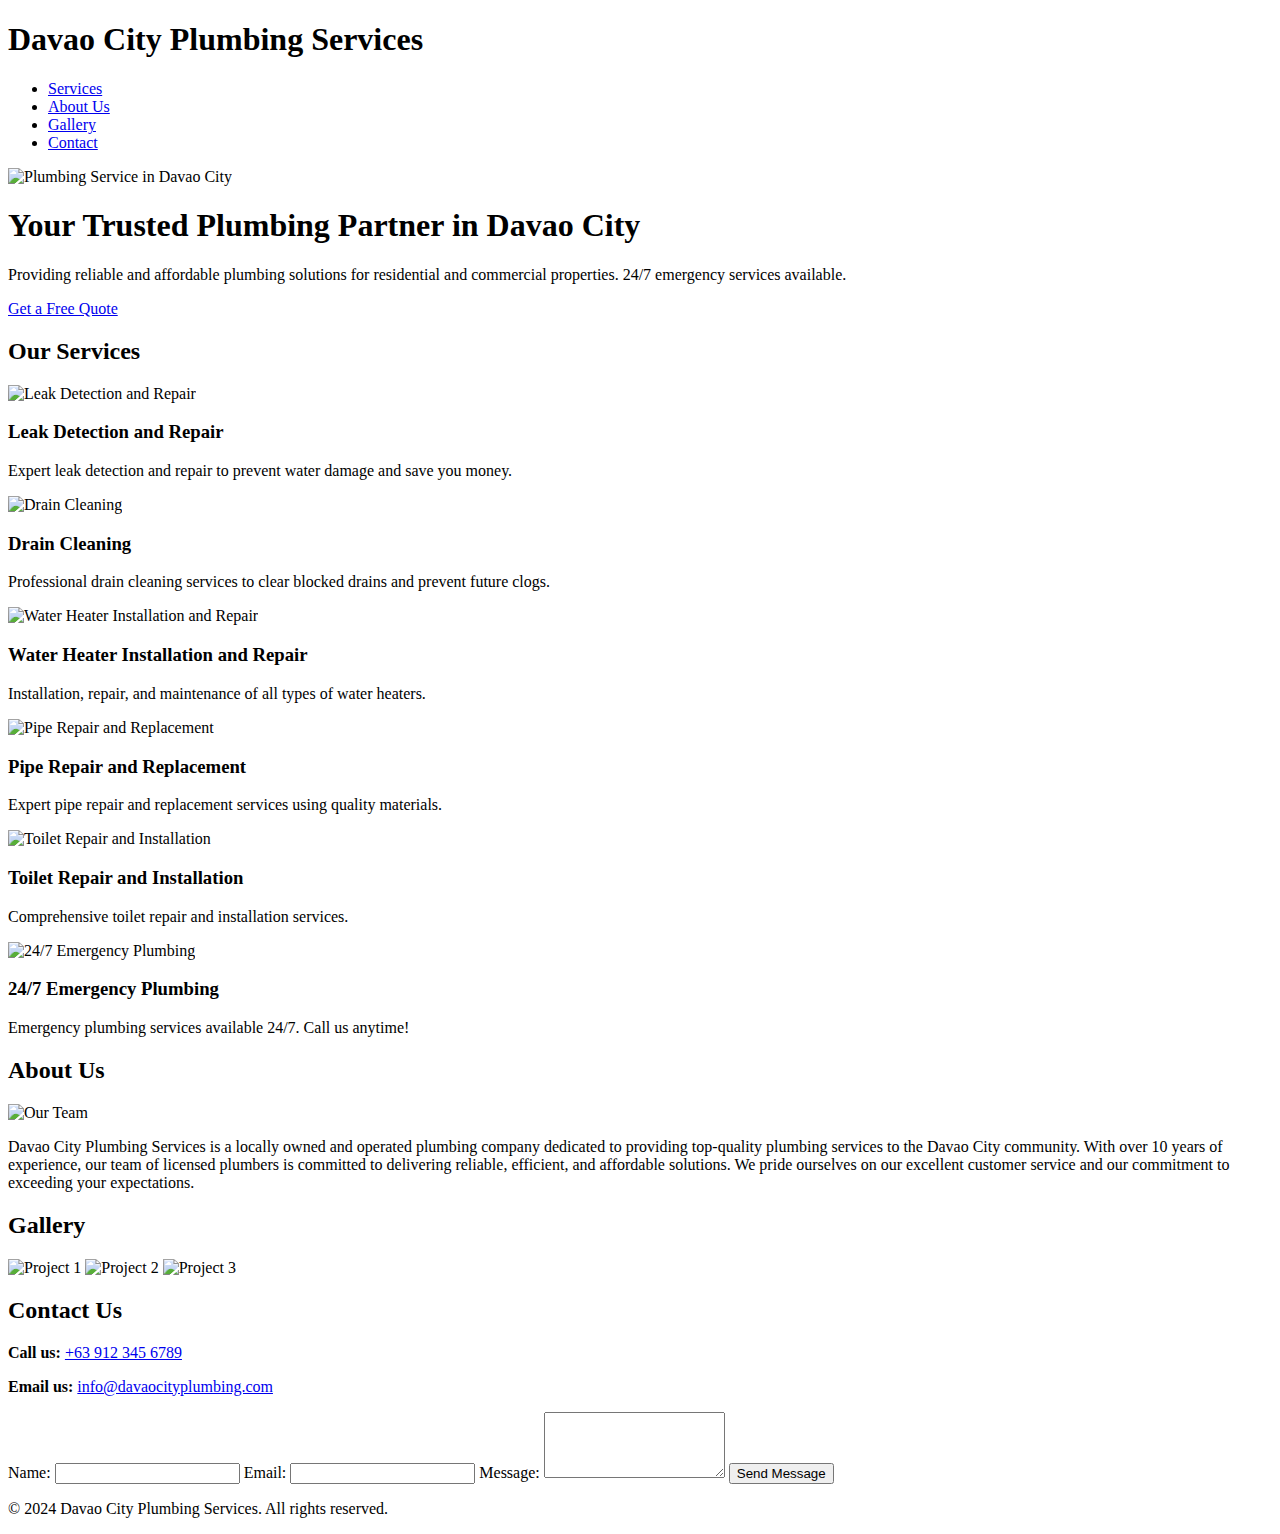
==== index.html @ 7537c2de "Create index.html" ====
<!DOCTYPE html>
<html lang="en">
<head>
    <meta charset="UTF-8">
    <meta name="viewport" content="width=device-width, initial-scale=1.0">
    <title>Davao City Plumbing Services</title>
    <meta name="description" content="Reliable and affordable plumbing services in Davao City.  24/7 emergency plumbing available.">
    <link rel="stylesheet" href="style.css">

    <!-- Google Tag Manager -->
    <!--  Paste your Google Tag Manager code here -->
    <!-- End Google Tag Manager -->
</head>
<body>
    <header>
        <div class="logo">
            <h1>Davao City Plumbing Services</h1>
        </div>
        <nav>
            <ul>
                <li><a href="#services">Services</a></li>
                <li><a href="#about">About Us</a></li>
                <li><a href="#gallery">Gallery</a></li>
                <li><a href="#contact">Contact</a></li>
            </ul>
        </nav>
    </header>

    <section id="hero">
        <img src="images/plumbing-hero.jpg" alt="Plumbing Service in Davao City" width="1200" height="600">
        <div class="hero-content">
            <h1>Your Trusted Plumbing Partner in Davao City</h1>
            <p>Providing reliable and affordable plumbing solutions for residential and commercial properties.  24/7 emergency services available.</p>
            <a href="#contact" class="cta-button">Get a Free Quote</a>
        </div>
    </section>

    <section id="services">
        <h2>Our Services</h2>
        <div class="service-list">
            <div class="service-item">
                <img src="images/service-leak.jpg" alt="Leak Detection and Repair" width="300" height="200">
                <h3>Leak Detection and Repair</h3>
                <p>Expert leak detection and repair to prevent water damage and save you money.</p>
            </div>
            <div class="service-item">
                <img src="images/service-drain.jpg" alt="Drain Cleaning" width="300" height="200">
                <h3>Drain Cleaning</h3>
                <p>Professional drain cleaning services to clear blocked drains and prevent future clogs.</p>
            </div>
            <div class="service-item">
                <img src="images/service-waterheater.jpg" alt="Water Heater Installation and Repair" width="300" height="200">
                <h3>Water Heater Installation and Repair</h3>
                <p>Installation, repair, and maintenance of all types of water heaters.</p>
            </div>
            <div class="service-item">
                <img src="images/service-pipe.jpg" alt="Pipe Repair and Replacement" width="300" height="200">
                <h3>Pipe Repair and Replacement</h3>
                <p>Expert pipe repair and replacement services using quality materials.</p>
            </div>
            <div class="service-item">
                <img src="images/service-toilet.jpg" alt="Toilet Repair and Installation" width="300" height="200">
                <h3>Toilet Repair and Installation</h3>
                <p>Comprehensive toilet repair and installation services.</p>
            </div>
             <div class="service-item">
                <img src="images/service-emergency.jpg" alt="24/7 Emergency Plumbing" width="300" height="200">
                <h3>24/7 Emergency Plumbing</h3>
                <p>Emergency plumbing services available 24/7. Call us anytime!</p>
            </div>
            <!-- Add more service items as needed -->
        </div>
    </section>

    <section id="about">
        <h2>About Us</h2>
        <img src="images/plumber.jpg" alt="Our Team" width="400" height="300" class="about-image">
        <p>Davao City Plumbing Services is a locally owned and operated plumbing company dedicated to providing top-quality plumbing services to the Davao City community. With over 10 years of experience, our team of licensed plumbers is committed to delivering reliable, efficient, and affordable solutions. We pride ourselves on our excellent customer service and our commitment to exceeding your expectations.</p>
    </section>

    <section id="gallery">
        <h2>Gallery</h2>
        <div class="gallery-grid">
            <img src="images/gallery1.jpg" alt="Project 1" width="400" height="300">
            <img src="images/gallery2.jpg" alt="Project 2" width="400" height="300">
            <img src="images/gallery3.jpg" alt="Project 3" width="400" height="300">
            <!-- Add more gallery images -->
        </div>
    </section>

    <section id="contact">
        <h2>Contact Us</h2>
        <div class="contact-form">
            <p><strong>Call us:</strong> <a href="tel:+639123456789">+63 912 345 6789</a></p>
            <p><strong>Email us:</strong> <a href="mailto:info@davaocityplumbing.com">info@davaocityplumbing.com</a></p>
             <form id="contactForm" action="#" method="POST">
                <label for="name">Name:</label>
                <input type="text" id="name" name="name" required>

                <label for="email">Email:</label>
                <input type="email" id="email" name="email" required>

                <label for="message">Message:</label>
                <textarea id="message" name="message" rows="4" required></textarea>

                <button type="submit">Send Message</button>
            </form>
        </div>
    </section>

    <footer>
        <p>© 2024 Davao City Plumbing Services. All rights reserved.</p>
        <!-- Add social media links here if you have them -->
    </footer>

    <!-- Google Tag Manager (noscript) -->
    <!-- Paste your Google Tag Manager (noscript) code here -->
    <!-- End Google Tag Manager (noscript) -->

    <script src="script.js"></script>
</body>
</html>
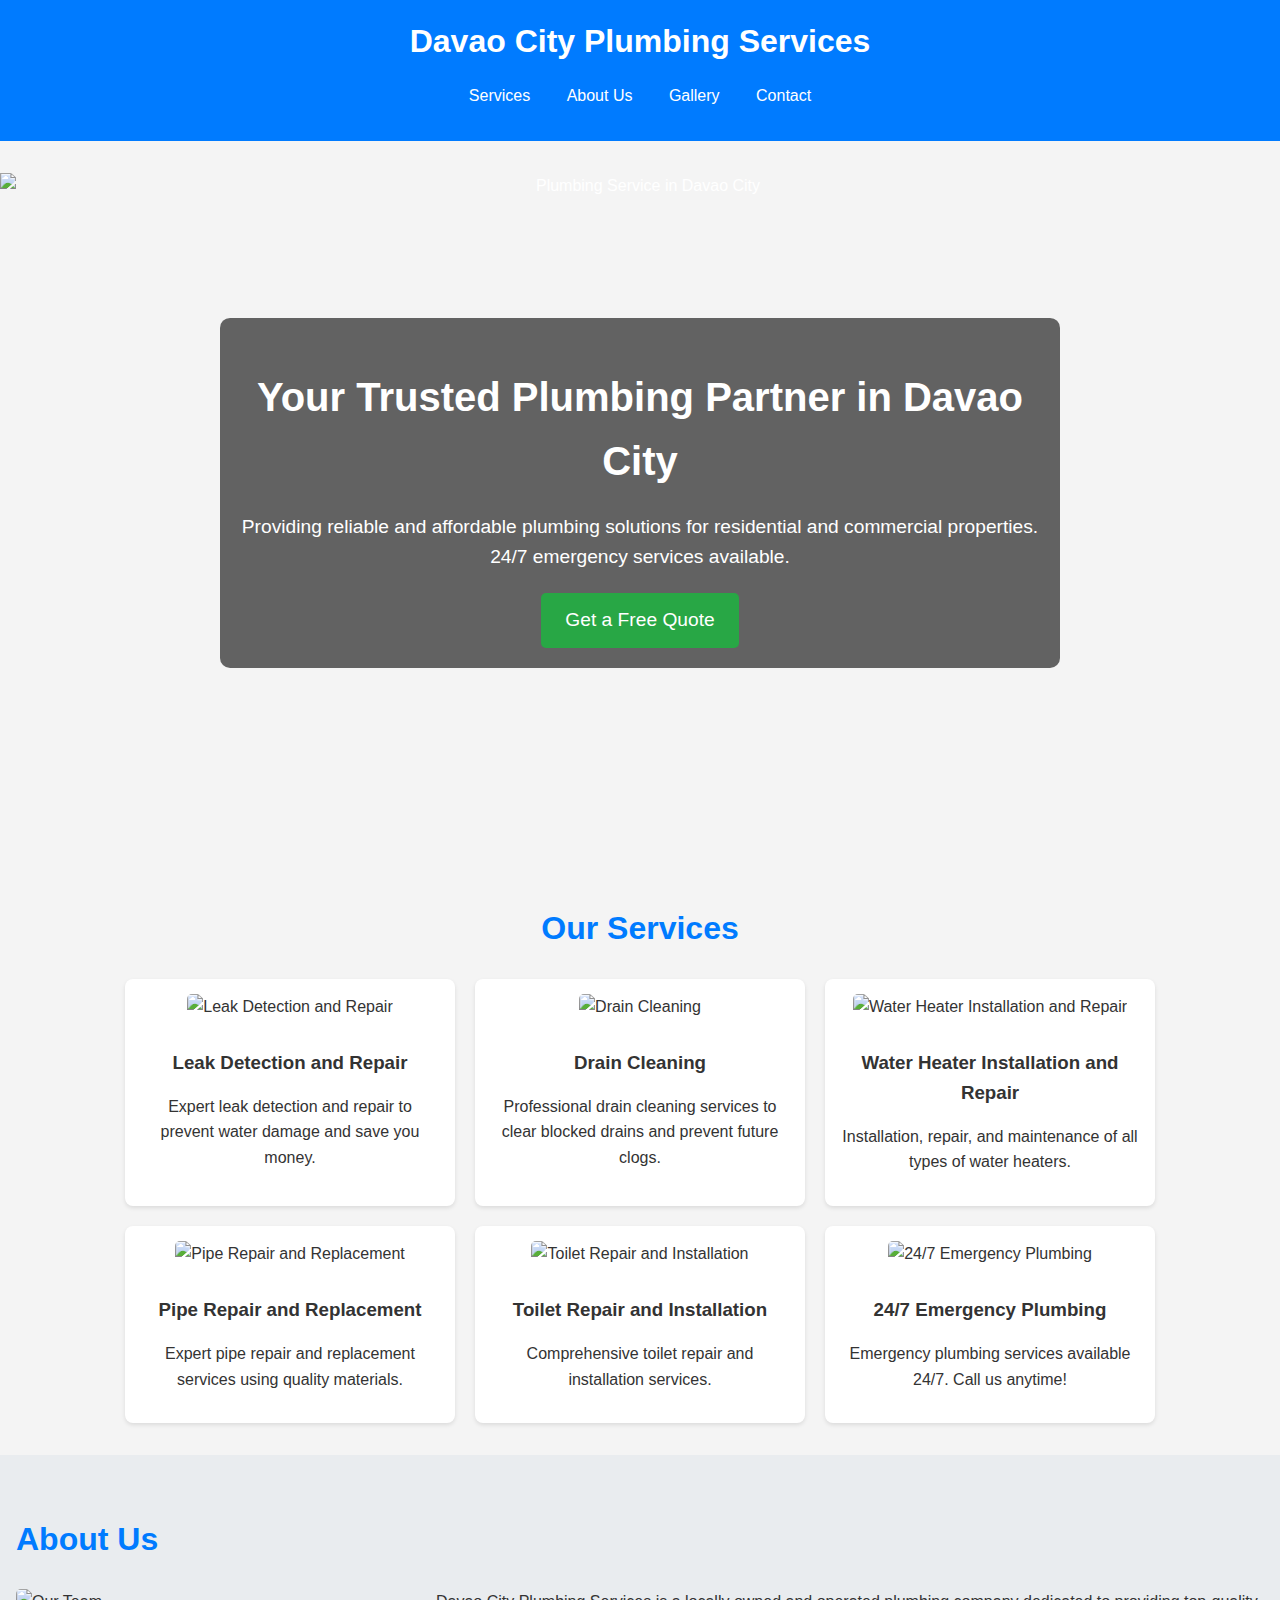
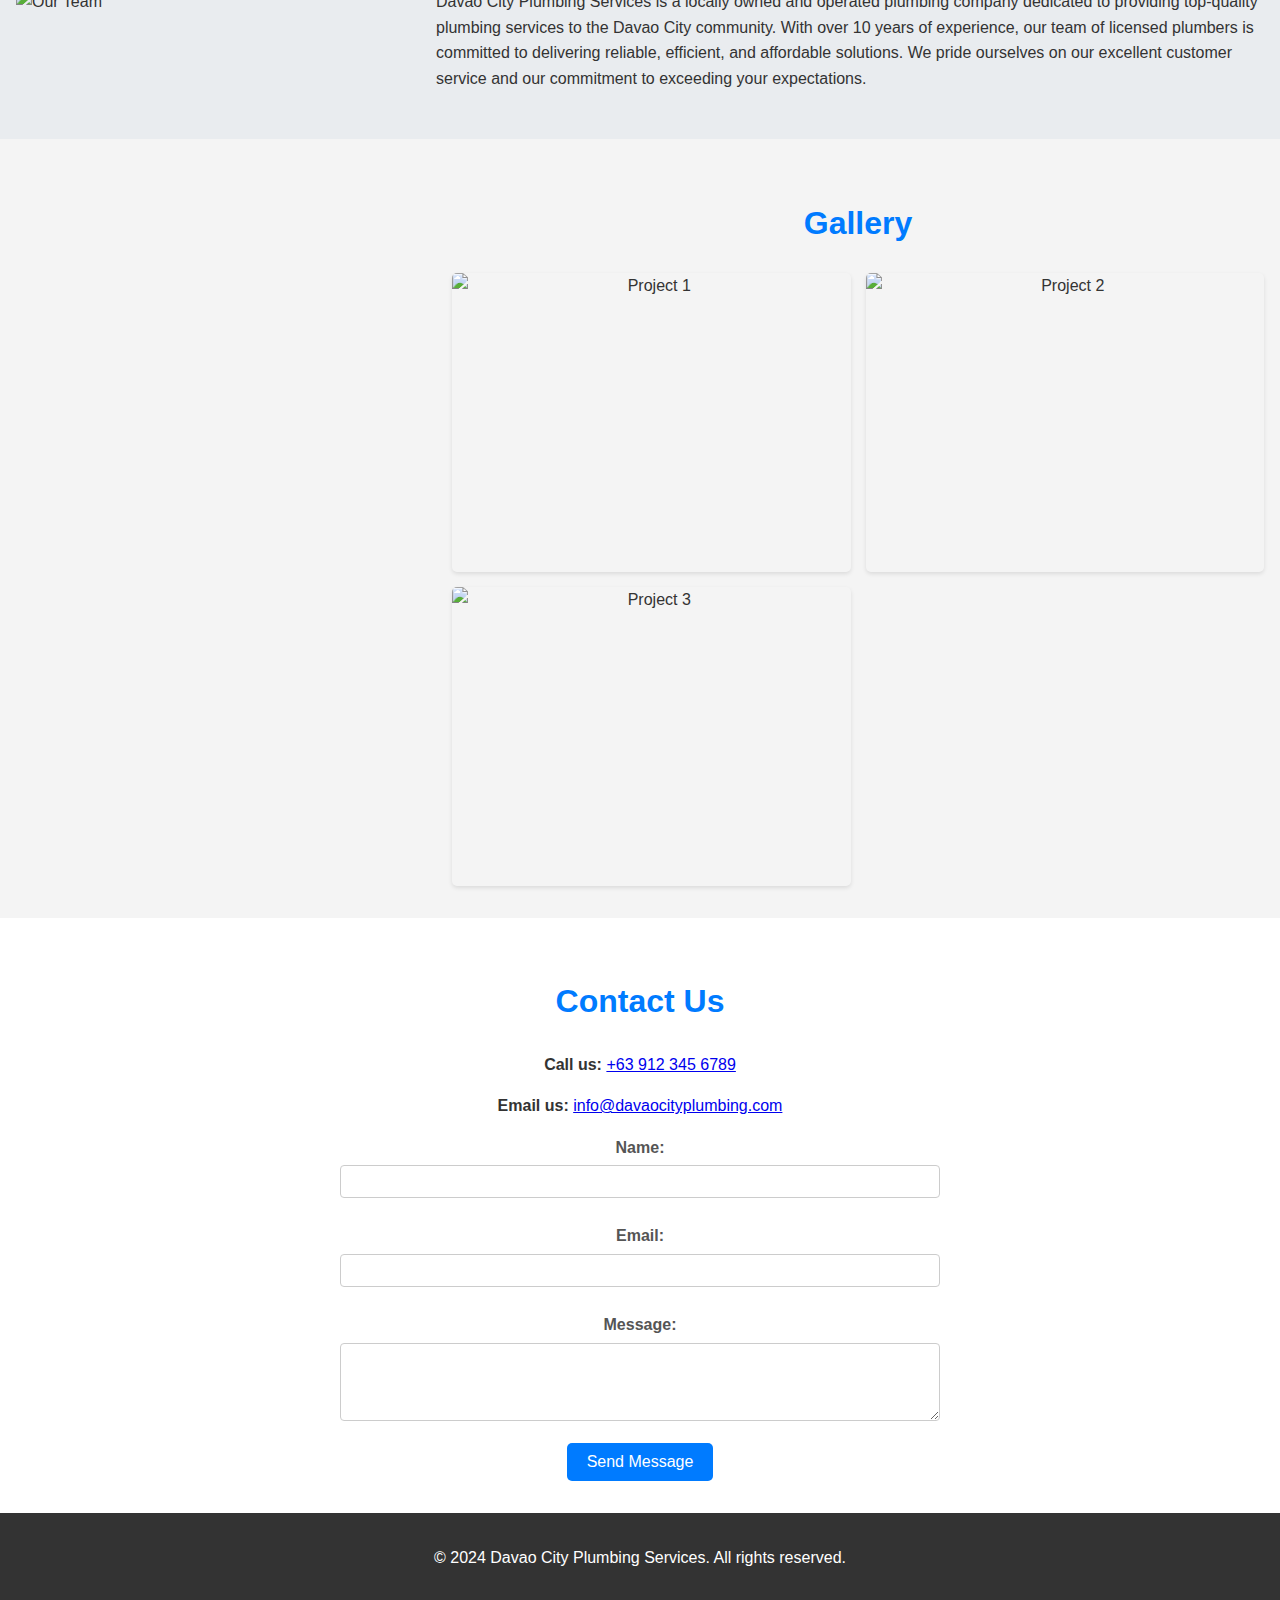
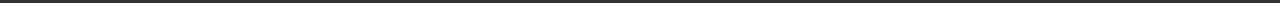
==== commit 751b4a92: "Update index.html" ====
--- a/index.html
+++ b/index.html
@@ -27,7 +27,7 @@
     </header>
 
     <section id="hero">
-        <img src="images/plumbing-hero.jpg" alt="Plumbing Service in Davao City" width="1200" height="600">
+        <img src="https://github.com/brian123123-prog/My-Davao-Plumbing-Services/blob/main/images/plumbing-hero.jpg.jpeg?raw=true" alt="Plumbing Service in Davao City" width="1200" height="600">
         <div class="hero-content">
             <h1>Your Trusted Plumbing Partner in Davao City</h1>
             <p>Providing reliable and affordable plumbing solutions for residential and commercial properties.  24/7 emergency services available.</p>
--- a/style.css
+++ b/style.css
@@ -0,0 +1,258 @@
+/* General Styles */
+body {
+    font-family: Arial, sans-serif;
+    margin: 0;
+    padding: 0;
+    line-height: 1.6;
+    color: #333;
+    background-color: #f4f4f4;
+}
+
+/* Header Styles */
+header {
+    background-color: #007bff; /* Blue */
+    color: #fff;
+    padding: 1rem 0;
+    text-align: center;
+}
+
+header .logo h1 {
+    margin: 0;
+    font-size: 2rem;
+}
+
+nav ul {
+    padding: 0;
+    list-style: none;
+}
+
+nav ul li {
+    display: inline;
+    margin: 0 1rem;
+}
+
+nav a {
+    color: #fff;
+    text-decoration: none;
+}
+
+/* Hero Section Styles */
+#hero {
+    position: relative;
+    text-align: center;
+    color: white;
+}
+
+#hero img {
+    width: 100%;
+    height: auto;
+    display: block;
+}
+
+.hero-content {
+    position: absolute;
+    top: 50%;
+    left: 50%;
+    transform: translate(-50%, -50%);
+    background-color: rgba(0, 0, 0, 0.6);
+    padding: 20px;
+    border-radius: 10px;
+    width: 80%;
+    max-width: 800px;
+}
+
+.hero-content h1 {
+    font-size: 2.5rem;
+    margin-bottom: 10px;
+}
+
+.hero-content p {
+    font-size: 1.2rem;
+    margin-bottom: 20px;
+}
+
+.cta-button {
+    display: inline-block;
+    background-color: #28a745; /* Green */
+    color: white;
+    padding: 12px 24px;
+    text-decoration: none;
+    border-radius: 5px;
+    font-size: 1.2rem;
+    transition: background-color 0.3s ease;
+}
+
+.cta-button:hover {
+    background-color: #218838;
+}
+
+
+/* Section Styles */
+section {
+    padding: 2rem 0;
+    text-align: center;
+}
+
+section h2 {
+    font-size: 2rem;
+    margin-bottom: 1.5rem;
+    color: #007bff;
+}
+
+/* Services Section */
+#services .service-list {
+    display: flex;
+    flex-wrap: wrap;
+    justify-content: center;
+    gap: 20px;
+}
+
+#services .service-item {
+    width: 300px;
+    padding: 15px;
+    background-color: #fff;
+    border-radius: 8px;
+    box-shadow: 0 2px 4px rgba(0, 0, 0, 0.1);
+}
+
+#services .service-item img {
+    max-width: 100%;
+    height: auto;
+    margin-bottom: 10px;
+    border-radius: 5px;
+}
+
+#services .service-item h3 {
+    margin-bottom: 10px;
+    color: #333;
+}
+
+/* About Section */
+#about {
+    text-align: left;
+    padding: 2rem 1rem;
+    background-color: #e9ecef;
+}
+
+#about img.about-image {
+    float: left;
+    margin: 0 20px 20px 0;
+    border-radius: 5px;
+    max-width: 400px;
+    height: auto;
+}
+
+/* Gallery Section */
+#gallery .gallery-grid {
+    display: grid;
+    grid-template-columns: repeat(auto-fit, minmax(300px, 1fr));
+    gap: 15px;
+    padding: 0 1rem;
+}
+
+#gallery .gallery-grid img {
+    width: 100%;
+    height: auto;
+    border-radius: 5px;
+    box-shadow: 0 2px 4px rgba(0, 0, 0, 0.1);
+}
+
+/* Contact Section */
+#contact {
+    background-color: #fff;
+    padding: 2rem 1rem;
+}
+
+#contact .contact-form {
+    max-width: 600px;
+    margin: 0 auto;
+}
+
+#contact .contact-form label {
+    display: block;
+    margin-top: 10px;
+    font-weight: bold;
+    color: #555;
+}
+
+#contact .contact-form input[type="text"],
+#contact .contact-form input[type="email"],
+#contact .contact-form textarea {
+    width: 100%;
+    padding: 8px;
+    margin-top: 5px;
+    margin-bottom: 15px;
+    border: 1px solid #ccc;
+    border-radius: 4px;
+    box-sizing: border-box; /* Important for padding */
+}
+
+#contact .contact-form textarea {
+    resize: vertical;
+}
+
+#contact .contact-form button {
+    background-color: #007bff;
+    color: white;
+    padding: 10px 20px;
+    border: none;
+    border-radius: 5px;
+    cursor: pointer;
+    font-size: 1rem;
+    transition: background-color 0.3s ease;
+}
+
+#contact .contact-form button:hover {
+    background-color: #0056b3;
+}
+
+/* Footer Styles */
+footer {
+    background-color: #333;
+    color: #fff;
+    text-align: center;
+    padding: 1rem 0;
+}
+
+/* Responsive Design */
+@media screen and (max-width: 768px) {
+    header {
+        padding: 0.5rem 0;
+    }
+
+    header .logo h1 {
+        font-size: 1.5rem;
+    }
+
+    nav ul li {
+        margin: 0 0.5rem;
+    }
+
+    #hero .hero-content h1 {
+        font-size: 2rem;
+    }
+
+    #hero .hero-content p {
+        font-size: 1rem;
+    }
+
+    #services .service-list {
+        flex-direction: column;
+        align-items: center;
+    }
+
+    #services .service-item {
+        width: 80%;
+    }
+
+    #about img.about-image {
+        float: none;
+        margin: 0 auto 20px;
+        display: block;
+        max-width: 100%;
+    }
+
+    #gallery .gallery-grid {
+        grid-template-columns: repeat(auto-fit, minmax(250px, 1fr));
+    }
+}
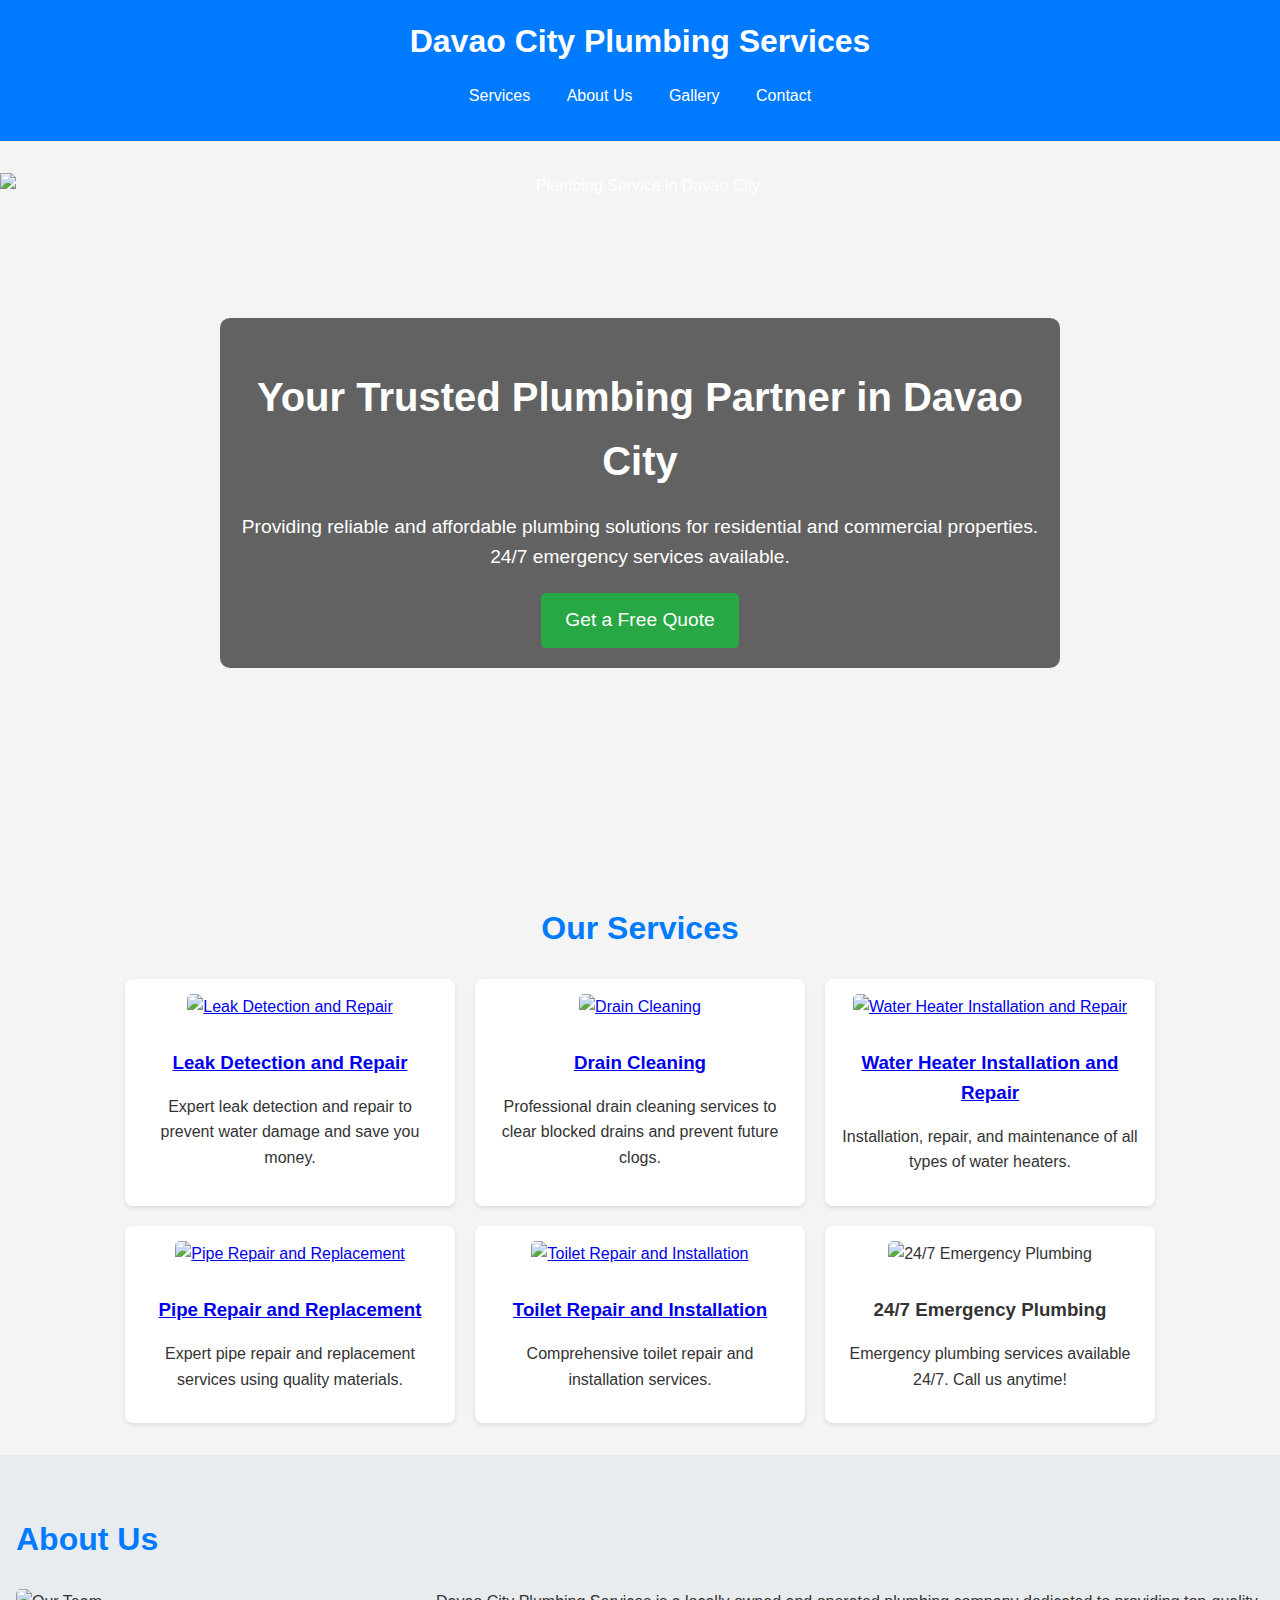
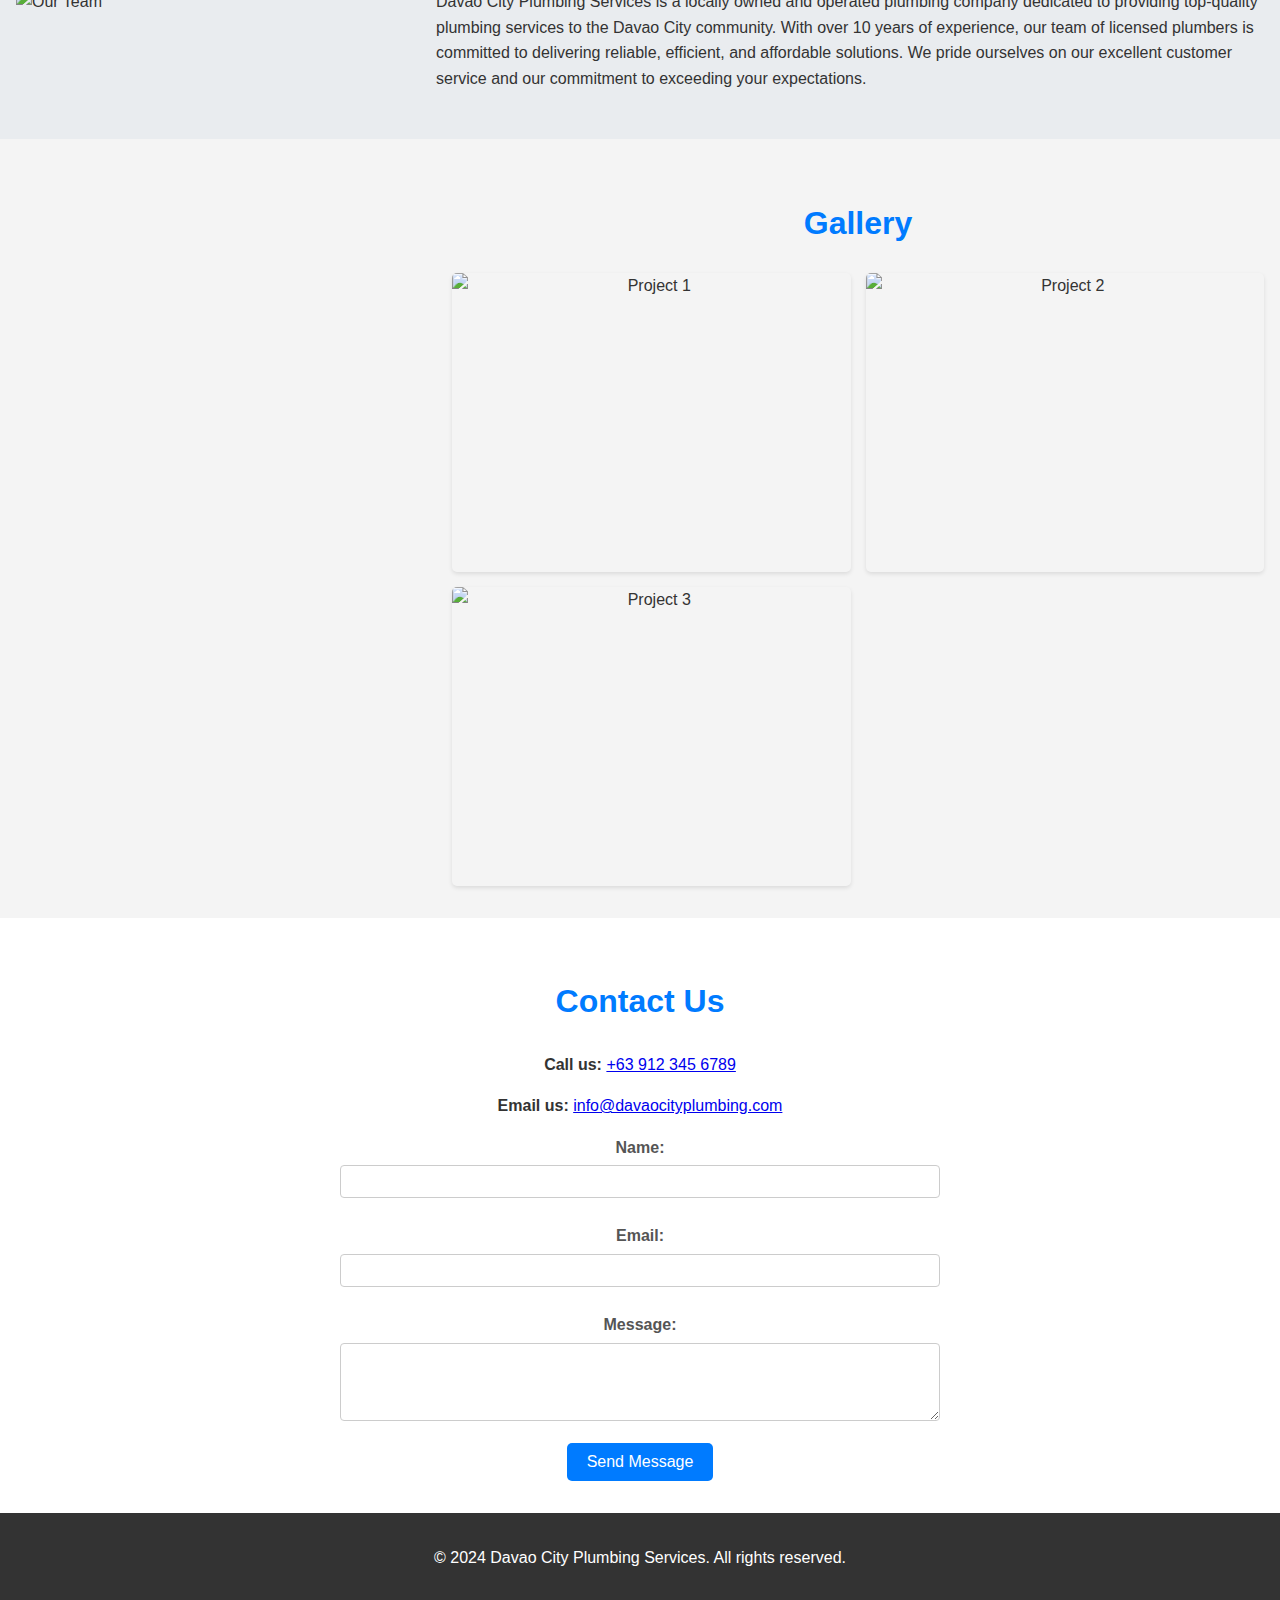
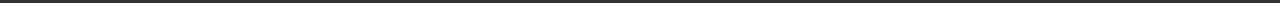
==== commit dc2d0658: "Update index.html" ====
--- a/index.html
+++ b/index.html
@@ -39,32 +39,43 @@
         <h2>Our Services</h2>
         <div class="service-list">
             <div class="service-item">
-                <img src="images/service-leak.jpg" alt="Leak Detection and Repair" width="300" height="200">
-                <h3>Leak Detection and Repair</h3>
-                <p>Expert leak detection and repair to prevent water damage and save you money.</p>
-            </div>
+    <a href="leak-detection-repair.html">
+      <img src="https://github.com/brian123123-prog/My-Davao-Plumbing-Services/blob/main/images/service-leak.jpg.jpeg?raw=true" alt="Leak Detection and Repair" width="300" height="200">
+    </a>
+    <h3><a href="leak-detection-repair.html">Leak Detection and Repair</a></h3>
+    <p>Expert leak detection and repair to prevent water damage and save you money.</p>
+</div>
+
             <div class="service-item">
-                <img src="images/service-drain.jpg" alt="Drain Cleaning" width="300" height="200">
-                <h3>Drain Cleaning</h3>
-                <p>Professional drain cleaning services to clear blocked drains and prevent future clogs.</p>
-            </div>
+    <a href="drain-cleaning.html">
+      <img src="https://github.com/brian123123-prog/My-Davao-Plumbing-Services/blob/main/images/service-drain.jpg.jpeg?raw=true" alt="Drain Cleaning" width="300" height="200">
+    </a>
+    <h3><a href="drain-cleaning.html">Drain Cleaning</a></h3>
+    <p>Professional drain cleaning services to clear blocked drains and prevent future clogs.</p>
+</div>
             <div class="service-item">
-                <img src="images/service-waterheater.jpg" alt="Water Heater Installation and Repair" width="300" height="200">
-                <h3>Water Heater Installation and Repair</h3>
-                <p>Installation, repair, and maintenance of all types of water heaters.</p>
-            </div>
+    <a href="water-heater.html">
+      <img src="https://github.com/brian123123-prog/My-Davao-Plumbing-Services/blob/main/images/service-waterheater.jpg.jpeg?raw=true" alt="Water Heater Installation and Repair" width="300" height="200">
+    </a>
+    <h3><a href="water-heater.html">Water Heater Installation and Repair</a></h3>
+    <p>Installation, repair, and maintenance of all types of water heaters.</p>
+</div>
             <div class="service-item">
-                <img src="images/service-pipe.jpg" alt="Pipe Repair and Replacement" width="300" height="200">
-                <h3>Pipe Repair and Replacement</h3>
-                <p>Expert pipe repair and replacement services using quality materials.</p>
-            </div>
+    <a href="pipe-repair.html">
+      <img src="https://github.com/brian123123-prog/My-Davao-Plumbing-Services/blob/main/images/service-pipe.jpg.jpeg?raw=true" alt="Pipe Repair and Replacement" width="300" height="200">
+    </a>
+    <h3><a href="pipe-repair.html">Pipe Repair and Replacement</a></h3>
+    <p>Expert pipe repair and replacement services using quality materials.</p>
+</div>
             <div class="service-item">
-                <img src="images/service-toilet.jpg" alt="Toilet Repair and Installation" width="300" height="200">
-                <h3>Toilet Repair and Installation</h3>
-                <p>Comprehensive toilet repair and installation services.</p>
-            </div>
+    <a href="toilet-repair-installation.html">
+      <img src="https://github.com/brian123123-prog/My-Davao-Plumbing-Services/blob/main/images/service-toilet.jpg.jpeg?raw=true" alt="Toilet Repair and Installation" width="300" height="200">
+    </a>
+    <h3><a href="toilet-repair-installation.html">Toilet Repair and Installation</a></h3>
+    <p>Comprehensive toilet repair and installation services.</p>
+</div>
              <div class="service-item">
-                <img src="images/service-emergency.jpg" alt="24/7 Emergency Plumbing" width="300" height="200">
+                <img src="https://github.com/brian123123-prog/My-Davao-Plumbing-Services/blob/main/images/service-emergency.jpg.jpeg?raw=true" alt="24/7 Emergency Plumbing" width="300" height="200">
                 <h3>24/7 Emergency Plumbing</h3>
                 <p>Emergency plumbing services available 24/7. Call us anytime!</p>
             </div>
@@ -74,16 +85,16 @@
 
     <section id="about">
         <h2>About Us</h2>
-        <img src="images/plumber.jpg" alt="Our Team" width="400" height="300" class="about-image">
+        <img src="https://github.com/brian123123-prog/My-Davao-Plumbing-Services/blob/main/images/plumber.jpg.jpeg?raw=true" alt="Our Team" width="400" height="300" class="about-image">
         <p>Davao City Plumbing Services is a locally owned and operated plumbing company dedicated to providing top-quality plumbing services to the Davao City community. With over 10 years of experience, our team of licensed plumbers is committed to delivering reliable, efficient, and affordable solutions. We pride ourselves on our excellent customer service and our commitment to exceeding your expectations.</p>
     </section>
 
     <section id="gallery">
         <h2>Gallery</h2>
         <div class="gallery-grid">
-            <img src="images/gallery1.jpg" alt="Project 1" width="400" height="300">
-            <img src="images/gallery2.jpg" alt="Project 2" width="400" height="300">
-            <img src="images/gallery3.jpg" alt="Project 3" width="400" height="300">
+            <img src="https://github.com/brian123123-prog/My-Davao-Plumbing-Services/blob/main/images/gallery1.jpg.jpeg?raw=true" alt="Project 1" width="400" height="300">
+            <img src="https://github.com/brian123123-prog/My-Davao-Plumbing-Services/blob/main/images/gallery2.jpg.jpeg?raw=true" alt="Project 2" width="400" height="300">
+            <img src="https://github.com/brian123123-prog/My-Davao-Plumbing-Services/blob/main/images/gallery3.jpg.jpeg?raw=true" alt="Project 3" width="400" height="300">
             <!-- Add more gallery images -->
         </div>
     </section>
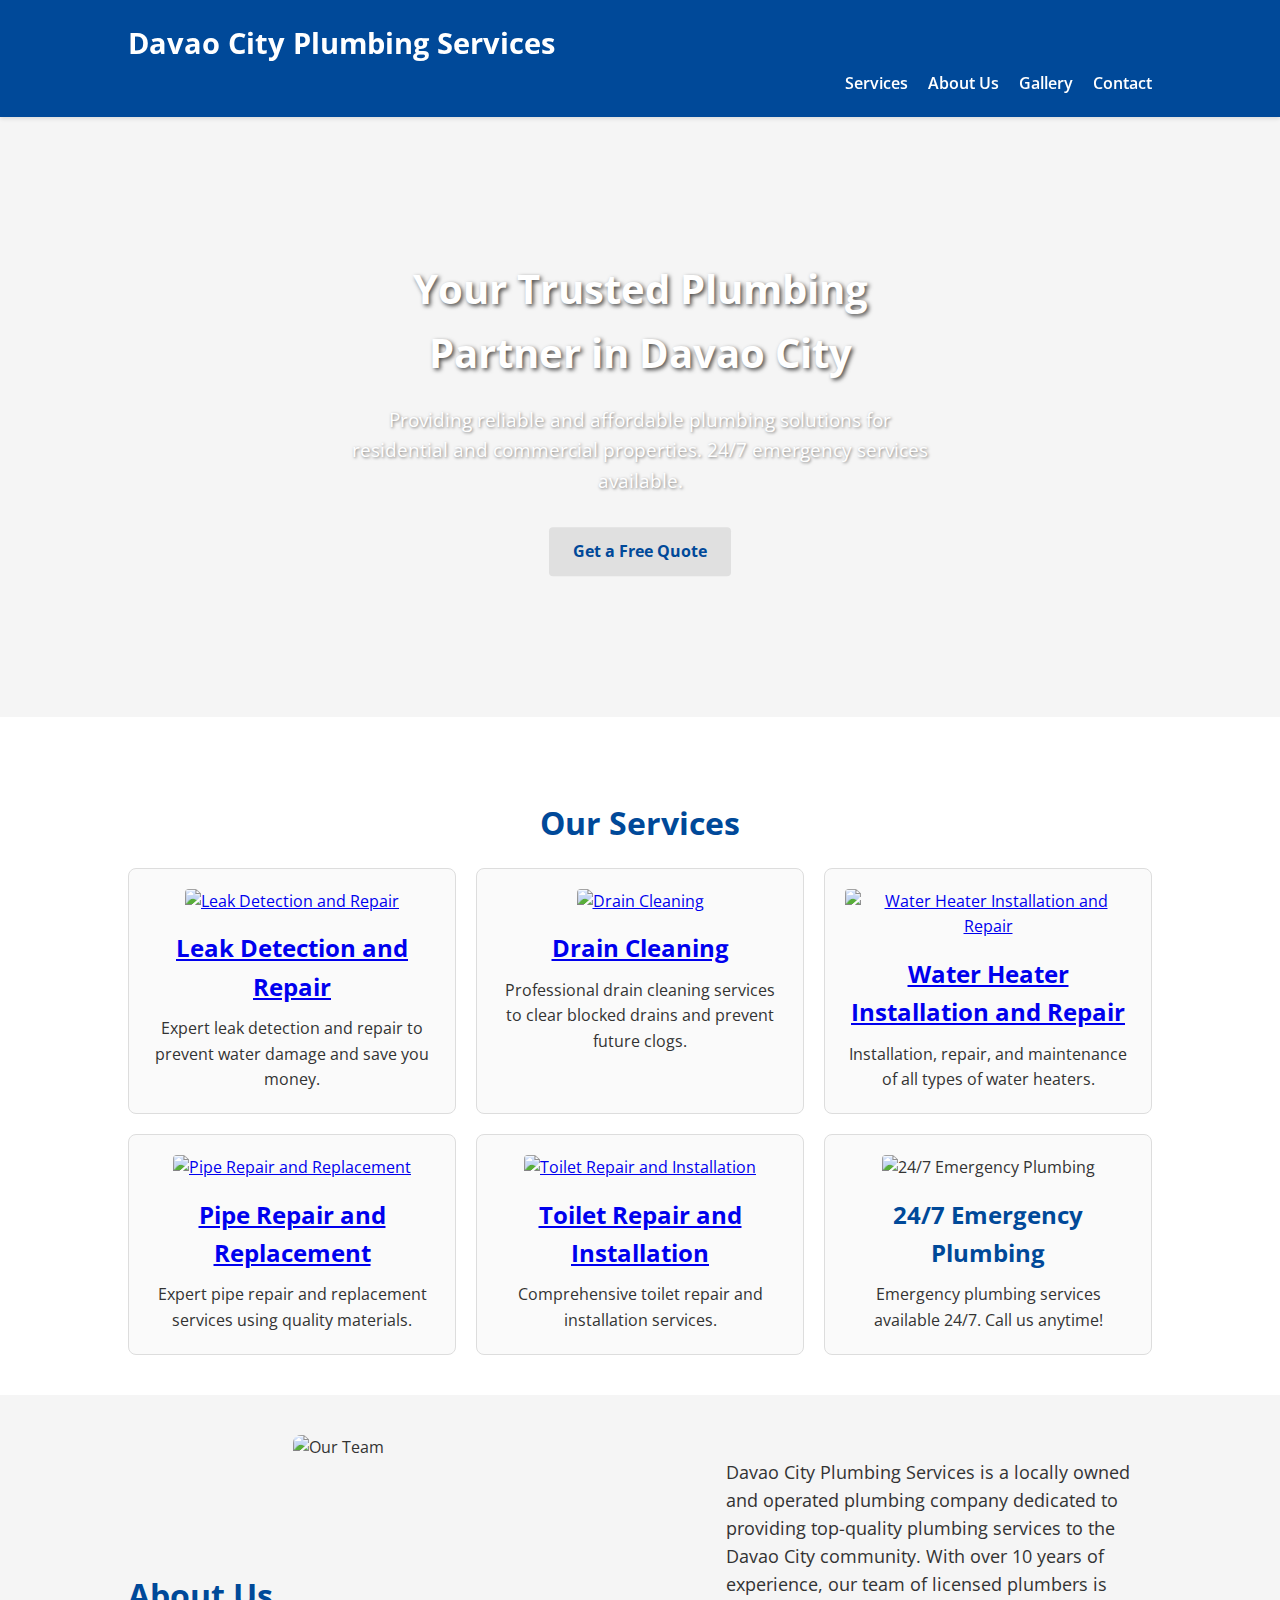
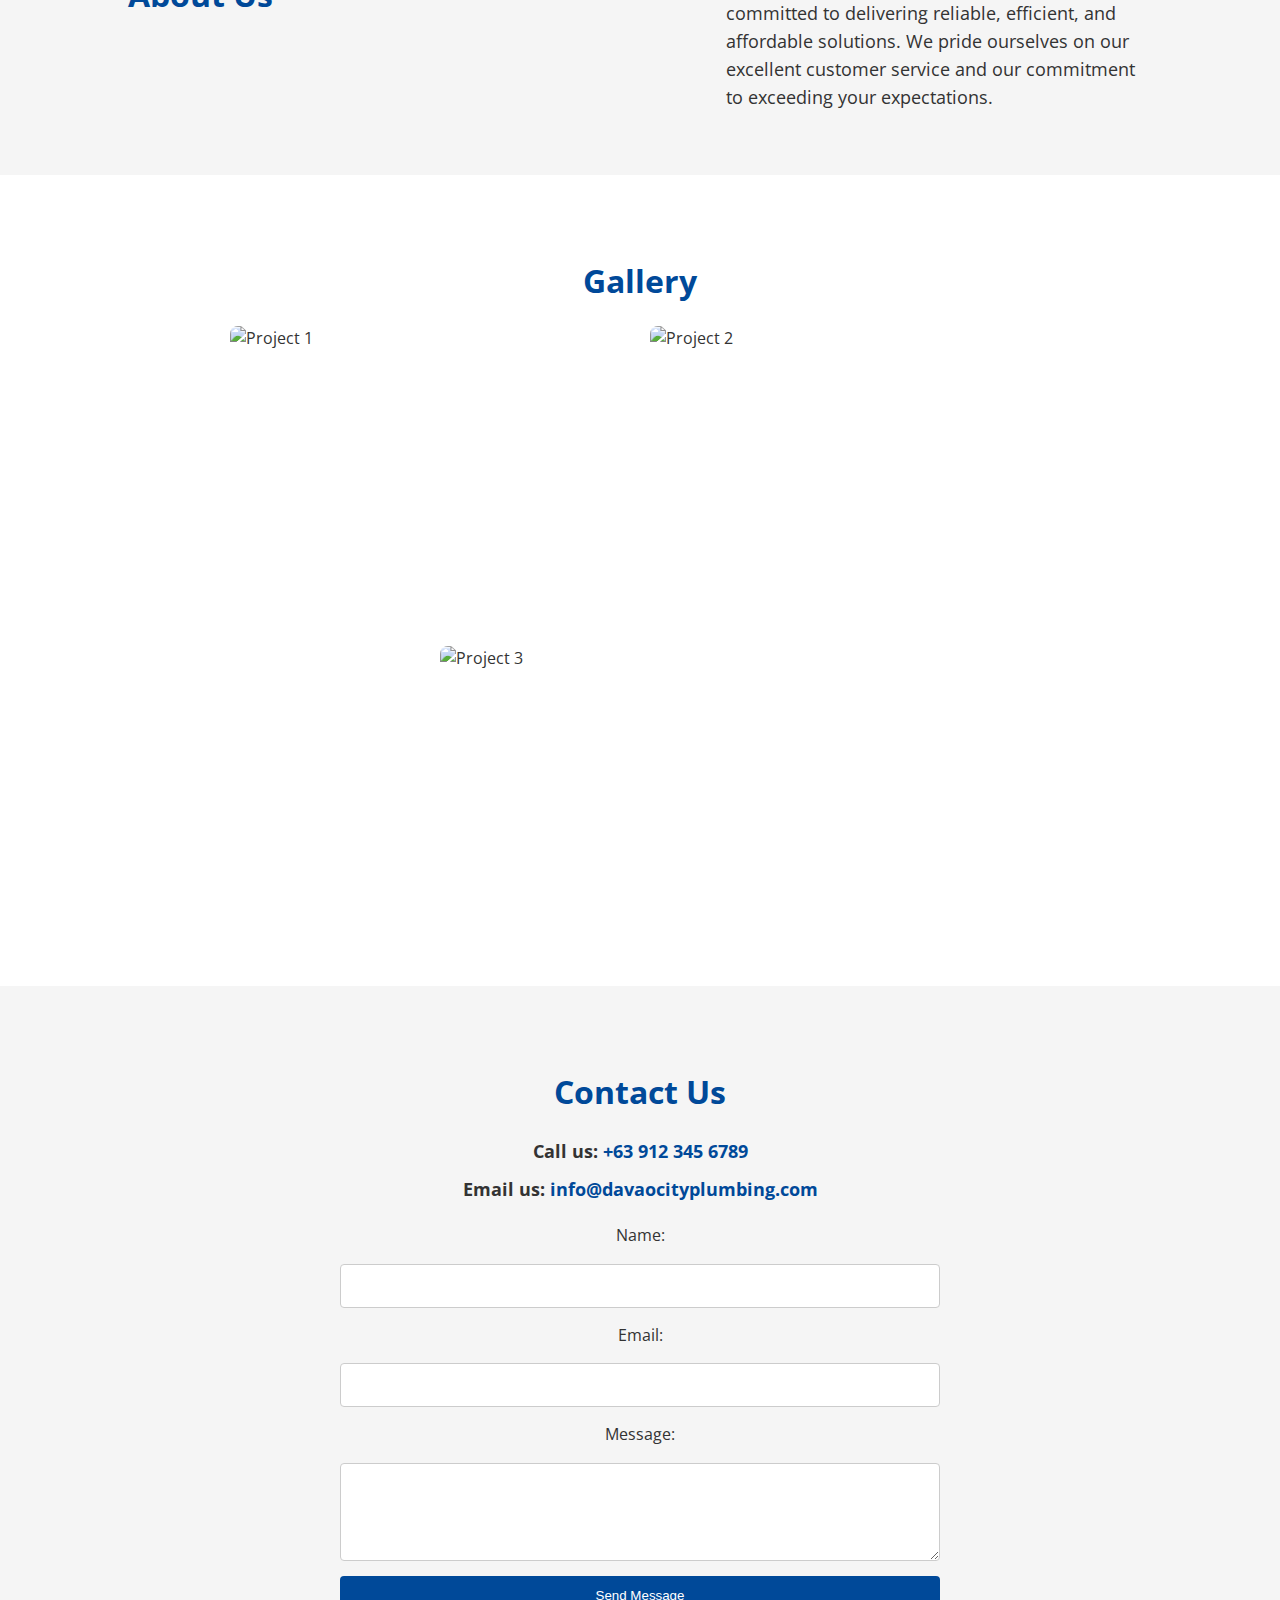
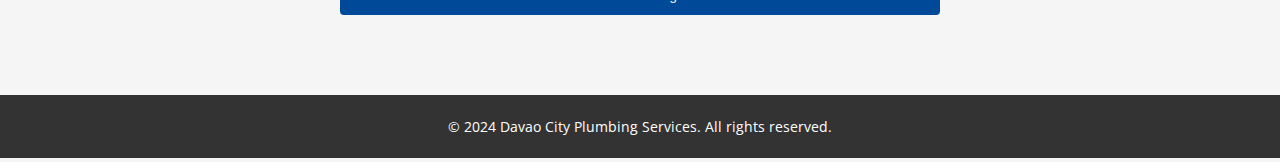
==== commit 49170493: "Update index.html" ====
--- a/index.html
+++ b/index.html
@@ -27,7 +27,6 @@
     </header>
 
     <section id="hero">
-        <img src="https://github.com/brian123123-prog/My-Davao-Plumbing-Services/blob/main/images/plumbing-hero.jpg.jpeg?raw=true" alt="Plumbing Service in Davao City" width="1200" height="600">
         <div class="hero-content">
             <h1>Your Trusted Plumbing Partner in Davao City</h1>
             <p>Providing reliable and affordable plumbing solutions for residential and commercial properties.  24/7 emergency services available.</p>
--- a/style.css
+++ b/style.css
@@ -1,258 +1,284 @@
-/* General Styles */
+/* Import Google Fonts */
+@import url('https://fonts.googleapis.com/css2?family=Open+Sans:wght@400;600;700&display=swap');
+
+/* Global Reset */
+* {
+  margin: 0;
+  padding: 0;
+  box-sizing: border-box;
+}
+
 body {
-    font-family: Arial, sans-serif;
-    margin: 0;
-    padding: 0;
-    line-height: 1.6;
-    color: #333;
-    background-color: #f4f4f4;
-}
-
-/* Header Styles */
+  font-family: 'Open Sans', sans-serif;
+  background-color: #f5f5f5;
+  color: #333;
+  line-height: 1.6;
+}
+
+/* Header */
 header {
-    background-color: #007bff; /* Blue */
-    color: #fff;
-    padding: 1rem 0;
-    text-align: center;
-}
-
+  background-color: #004999;
+  color: #fff;
+  padding: 20px 10%;
+  position: sticky;
+  top: 0;
+  z-index: 100;
+  box-shadow: 0 2px 4px rgba(0, 0, 0, 0.1);
+}
 header .logo h1 {
-    margin: 0;
-    font-size: 2rem;
-}
-
-nav ul {
-    padding: 0;
-    list-style: none;
-}
-
-nav ul li {
-    display: inline;
-    margin: 0 1rem;
-}
-
-nav a {
-    color: #fff;
-    text-decoration: none;
-}
-
-/* Hero Section Styles */
+  font-size: 1.8rem;
+  margin-bottom: 5px;
+}
+header nav ul {
+  list-style: none;
+  display: flex;
+  justify-content: flex-end;
+  align-items: center;
+}
+header nav ul li {
+  margin-left: 20px;
+}
+header nav ul li a {
+  color: #fff;
+  text-decoration: none;
+  font-weight: 600;
+  transition: color 0.3s ease;
+}
+header nav ul li a:hover {
+  color: #e0e0e0;
+}
+
+/* Hero Section */
 #hero {
-    position: relative;
-    text-align: center;
-    color: white;
-}
-
-#hero img {
-    width: 100%;
-    height: auto;
-    display: block;
-}
-
-.hero-content {
-    position: absolute;
-    top: 50%;
-    left: 50%;
-    transform: translate(-50%, -50%);
-    background-color: rgba(0, 0, 0, 0.6);
-    padding: 20px;
-    border-radius: 10px;
-    width: 80%;
-    max-width: 800px;
-}
-
-.hero-content h1 {
-    font-size: 2.5rem;
-    margin-bottom: 10px;
-}
-
-.hero-content p {
-    font-size: 1.2rem;
-    margin-bottom: 20px;
-}
-
-.cta-button {
-    display: inline-block;
-    background-color: #28a745; /* Green */
-    color: white;
-    padding: 12px 24px;
-    text-decoration: none;
-    border-radius: 5px;
-    font-size: 1.2rem;
-    transition: background-color 0.3s ease;
-}
-
-.cta-button:hover {
-    background-color: #218838;
-}
-
-
-/* Section Styles */
-section {
-    padding: 2rem 0;
-    text-align: center;
-}
-
+  position: relative;
+  width: 100%;
+  height: 600px;
+  background: url('https://github.com/brian123123-prog/My-Davao-Plumbing-Services/blob/main/images/plumbing-hero.jpg.jpeg?raw=true') center center/cover no-repeat;
+}
+#hero .hero-content {
+  position: absolute;
+  top: 50%;
+  left: 50%;
+  transform: translate(-50%, -50%);
+  text-align: center;
+  color: #fff;
+  padding: 0 20px;
+}
+#hero .hero-content h1 {
+  font-size: 2.5rem;
+  margin-bottom: 20px;
+  text-shadow: 2px 2px 4px rgba(0, 0, 0, 0.7);
+}
+#hero .hero-content p {
+  font-size: 1.2rem;
+  margin-bottom: 30px;
+  text-shadow: 1px 1px 3px rgba(0, 0, 0, 0.5);
+}
+#hero .hero-content .cta-button {
+  display: inline-block;
+  background-color: #e0e0e0;
+  color: #004999;
+  padding: 12px 24px;
+  text-decoration: none;
+  font-weight: bold;
+  border-radius: 4px;
+  transition: background-color 0.3s ease;
+}
+#hero .hero-content .cta-button:hover {
+  background-color: #ccc;
+}
+
+/* Section Headings */
 section h2 {
-    font-size: 2rem;
-    margin-bottom: 1.5rem;
-    color: #007bff;
+  text-align: center;
+  margin: 40px 0 20px;
+  font-size: 2rem;
+  color: #004999;
 }
 
 /* Services Section */
-#services .service-list {
-    display: flex;
-    flex-wrap: wrap;
-    justify-content: center;
-    gap: 20px;
-}
-
-#services .service-item {
-    width: 300px;
-    padding: 15px;
-    background-color: #fff;
-    border-radius: 8px;
-    box-shadow: 0 2px 4px rgba(0, 0, 0, 0.1);
-}
-
-#services .service-item img {
-    max-width: 100%;
-    height: auto;
-    margin-bottom: 10px;
-    border-radius: 5px;
-}
-
-#services .service-item h3 {
-    margin-bottom: 10px;
-    color: #333;
+#services {
+  padding: 40px 10%;
+  background-color: #fff;
+}
+.service-list {
+  display: flex;
+  flex-wrap: wrap;
+  justify-content: space-between;
+  gap: 20px;
+}
+.service-item {
+  background-color: #fafafa;
+  padding: 20px;
+  border: 1px solid #ddd;
+  border-radius: 8px;
+  flex: 1 1 calc(33.333% - 20px);
+  text-align: center;
+  transition: transform 0.3s ease, box-shadow 0.3s ease;
+}
+.service-item:hover {
+  transform: translateY(-5px);
+  box-shadow: 0 4px 8px rgba(0, 0, 0, 0.1);
+}
+.service-item img {
+  max-width: 100%;
+  border-radius: 4px;
+  margin-bottom: 15px;
+}
+.service-item h3 {
+  margin-bottom: 10px;
+  font-size: 1.5rem;
+  color: #004999;
+}
+.service-item p {
+  font-size: 1rem;
 }
 
 /* About Section */
 #about {
-    text-align: left;
-    padding: 2rem 1rem;
-    background-color: #e9ecef;
-}
-
-#about img.about-image {
-    float: left;
-    margin: 0 20px 20px 0;
-    border-radius: 5px;
-    max-width: 400px;
-    height: auto;
+  padding: 40px 10%;
+  background-color: #f5f5f5;
+  display: flex;
+  align-items: center;
+  flex-wrap: wrap;
+  gap: 20px;
+}
+#about .about-image {
+  flex: 1 1 400px;
+  border-radius: 8px;
+  max-width: 100%;
+}
+#about p {
+  flex: 2 1 400px;
+  font-size: 1.1rem;
 }
 
 /* Gallery Section */
-#gallery .gallery-grid {
-    display: grid;
-    grid-template-columns: repeat(auto-fit, minmax(300px, 1fr));
-    gap: 15px;
-    padding: 0 1rem;
-}
-
-#gallery .gallery-grid img {
-    width: 100%;
-    height: auto;
-    border-radius: 5px;
-    box-shadow: 0 2px 4px rgba(0, 0, 0, 0.1);
+#gallery {
+  padding: 40px 10%;
+  background-color: #fff;
+}
+.gallery-grid {
+  display: flex;
+  flex-wrap: wrap;
+  justify-content: center;
+  gap: 20px;
+}
+.gallery-grid img {
+  max-width: 100%;
+  border-radius: 8px;
+  transition: transform 0.3s ease;
+}
+.gallery-grid img:hover {
+  transform: scale(1.05);
 }
 
 /* Contact Section */
 #contact {
-    background-color: #fff;
-    padding: 2rem 1rem;
-}
-
-#contact .contact-form {
-    max-width: 600px;
-    margin: 0 auto;
-}
-
-#contact .contact-form label {
-    display: block;
-    margin-top: 10px;
-    font-weight: bold;
-    color: #555;
-}
-
-#contact .contact-form input[type="text"],
-#contact .contact-form input[type="email"],
-#contact .contact-form textarea {
-    width: 100%;
-    padding: 8px;
-    margin-top: 5px;
-    margin-bottom: 15px;
-    border: 1px solid #ccc;
-    border-radius: 4px;
-    box-sizing: border-box; /* Important for padding */
-}
-
-#contact .contact-form textarea {
-    resize: vertical;
-}
-
-#contact .contact-form button {
-    background-color: #007bff;
-    color: white;
-    padding: 10px 20px;
-    border: none;
-    border-radius: 5px;
-    cursor: pointer;
-    font-size: 1rem;
-    transition: background-color 0.3s ease;
-}
-
-#contact .contact-form button:hover {
-    background-color: #0056b3;
-}
-
-/* Footer Styles */
+  padding: 40px 10%;
+  background-color: #f5f5f5;
+}
+.contact-form {
+  max-width: 600px;
+  margin: 0 auto;
+  text-align: center;
+}
+.contact-form p {
+  font-size: 1.1rem;
+  margin-bottom: 10px;
+}
+.contact-form a {
+  color: #004999;
+  text-decoration: none;
+  font-weight: bold;
+}
+.contact-form form {
+  margin-top: 20px;
+  display: flex;
+  flex-direction: column;
+  gap: 15px;
+}
+.contact-form input,
+.contact-form textarea {
+  padding: 12px;
+  border: 1px solid #ccc;
+  border-radius: 4px;
+  font-size: 1rem;
+}
+.contact-form button {
+  padding: 12px;
+  background-color: #004999;
+  color: #fff;
+  border: none;
+  border-radius: 4px;
+  cursor: pointer;
+  transition: background-color 0.3s ease;
+}
+.contact-form button:hover {
+  background-color: #003366;
+}
+
+/* Lead Form */
+.lead-form {
+  margin: 40px auto;
+  padding: 30px;
+  background-color: #fff;
+  border: 1px solid #ddd;
+  border-radius: 8px;
+  max-width: 600px;
+  box-shadow: 0 4px 8px rgba(0, 0, 0, 0.1);
+}
+.lead-form h2 {
+  text-align: center;
+  margin-bottom: 20px;
+  font-size: 1.8rem;
+  color: #004999;
+}
+.lead-form form {
+  display: flex;
+  flex-direction: column;
+  gap: 15px;
+}
+.lead-form label {
+  font-weight: bold;
+  color: #555;
+}
+.lead-form input,
+.lead-form textarea {
+  padding: 12px;
+  font-size: 1rem;
+  border: 1px solid #ccc;
+  border-radius: 4px;
+  transition: border-color 0.3s ease;
+}
+.lead-form input:focus,
+.lead-form textarea:focus {
+  border-color: #004999;
+  outline: none;
+}
+.lead-form button {
+  padding: 12px;
+  background-color: #004999;
+  color: #fff;
+  border: none;
+  border-radius: 4px;
+  font-size: 1.1rem;
+  cursor: pointer;
+  transition: background-color 0.3s ease;
+}
+.lead-form button:hover {
+  background-color: #003366;
+}
+
+/* Footer */
 footer {
-    background-color: #333;
-    color: #fff;
-    text-align: center;
-    padding: 1rem 0;
-}
-
-/* Responsive Design */
-@media screen and (max-width: 768px) {
-    header {
-        padding: 0.5rem 0;
-    }
-
-    header .logo h1 {
-        font-size: 1.5rem;
-    }
-
-    nav ul li {
-        margin: 0 0.5rem;
-    }
-
-    #hero .hero-content h1 {
-        font-size: 2rem;
-    }
-
-    #hero .hero-content p {
-        font-size: 1rem;
-    }
-
-    #services .service-list {
-        flex-direction: column;
-        align-items: center;
-    }
-
-    #services .service-item {
-        width: 80%;
-    }
-
-    #about img.about-image {
-        float: none;
-        margin: 0 auto 20px;
-        display: block;
-        max-width: 100%;
-    }
-
-    #gallery .gallery-grid {
-        grid-template-columns: repeat(auto-fit, minmax(250px, 1fr));
-    }
-}
+  background-color: #333;
+  color: #fff;
+  text-align: center;
+  padding: 20px 10%;
+  margin-top: 40px;
+  font-size: 0.9rem;
+}
+footer p {
+  margin: 0;
+}
